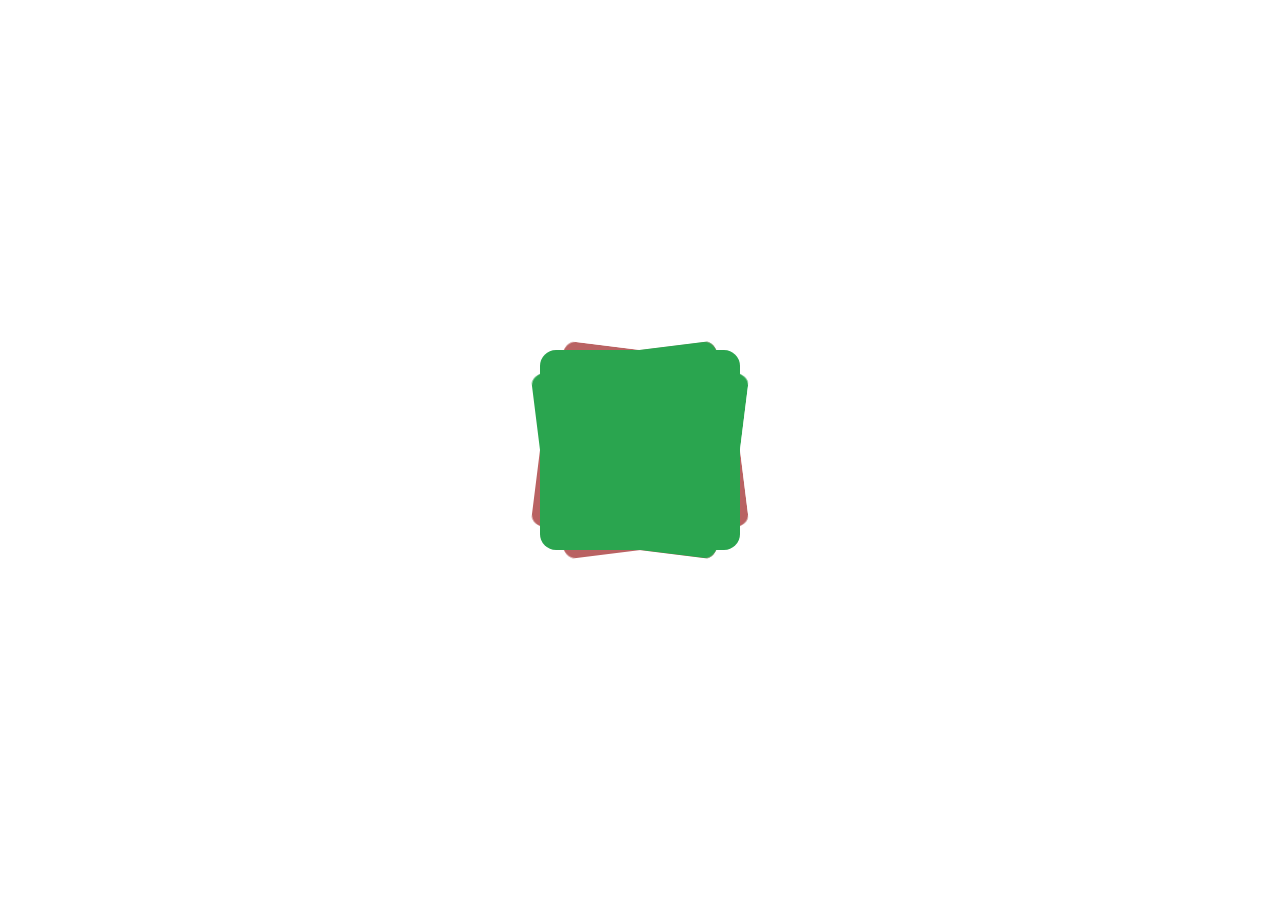
==== raw-web/index.html @ ea350058 "First" ====
<!DOCTYPE html>
<html lang="en">
<head>
    <meta charset="UTF-8">
    <meta name="viewport" content="width=device-width, initial-scale=1.0">
    <link rel="stylesheet" href="./css/reset.css">
    <link rel="stylesheet" href="./css/styles.css">
    <title>Document</title>
</head>
<body>
    <section class="full-page">
        <div id="" class="panel">
            <div class="front"></div>
            <div class="back"></div>
        </div>
        <div id="" class="panel">
            <div class="front"></div>
            <div class="back"></div>
        </div>
        <div id="" class="panel">
            <div class="front"></div>
            <div class="back"></div>
        </div>
        <div id="" class="panel">
            <div class="front"></div>
            <div class="back"></div>
        </div>
        <div id="" class="panel">
            <div class="front"></div>
            <div class="back"></div>
        </div>
        <div id="" class="panel">
            <div class="front"></div>
            <div class="back"></div>
        </div>
        <div id="" class="panel">
            <div class="front"></div>
            <div class="back"></div>
        </div>
        <div id="" class="panel">
            <div class="front"></div>
            <div class="back"></div>
        </div>
    </section>

    <script src="./js/script.js"></script>
</body>
</html>
---- raw-web/css/styles.css ----
.full-page {
    position: relative;

    width: 100vw;
    height: 100vh;
    padding: 1rem;

    perspective: 800px;

    display: flex;
    align-items: center;
    justify-content: center;

    overflow: hidden;
}

.panel {
    will-change: transform;
    position: absolute;
    top: 50%;
    left: 50%;
    width: 200px;
    height: 200px;
    border-radius: 1rem;
    transform-style: preserve-3d;
    transform-origin: 50% 50% 0;
    /* overflow: hidden; */
}

.panel * {
    border-radius: 1rem;
}

.panel .front {
    position: fixed;
    width: 100%;
    height: 100%;
    background-color: rgb(42, 165, 79);
    backface-visibility: hidden;
}

.panel .back {
    position: fixed;
    width: 100%;
    height: 100%;
    background-color: rgb(185, 98, 98);
    backface-visibility: hidden;
    transform: rotateX(180deg);
}
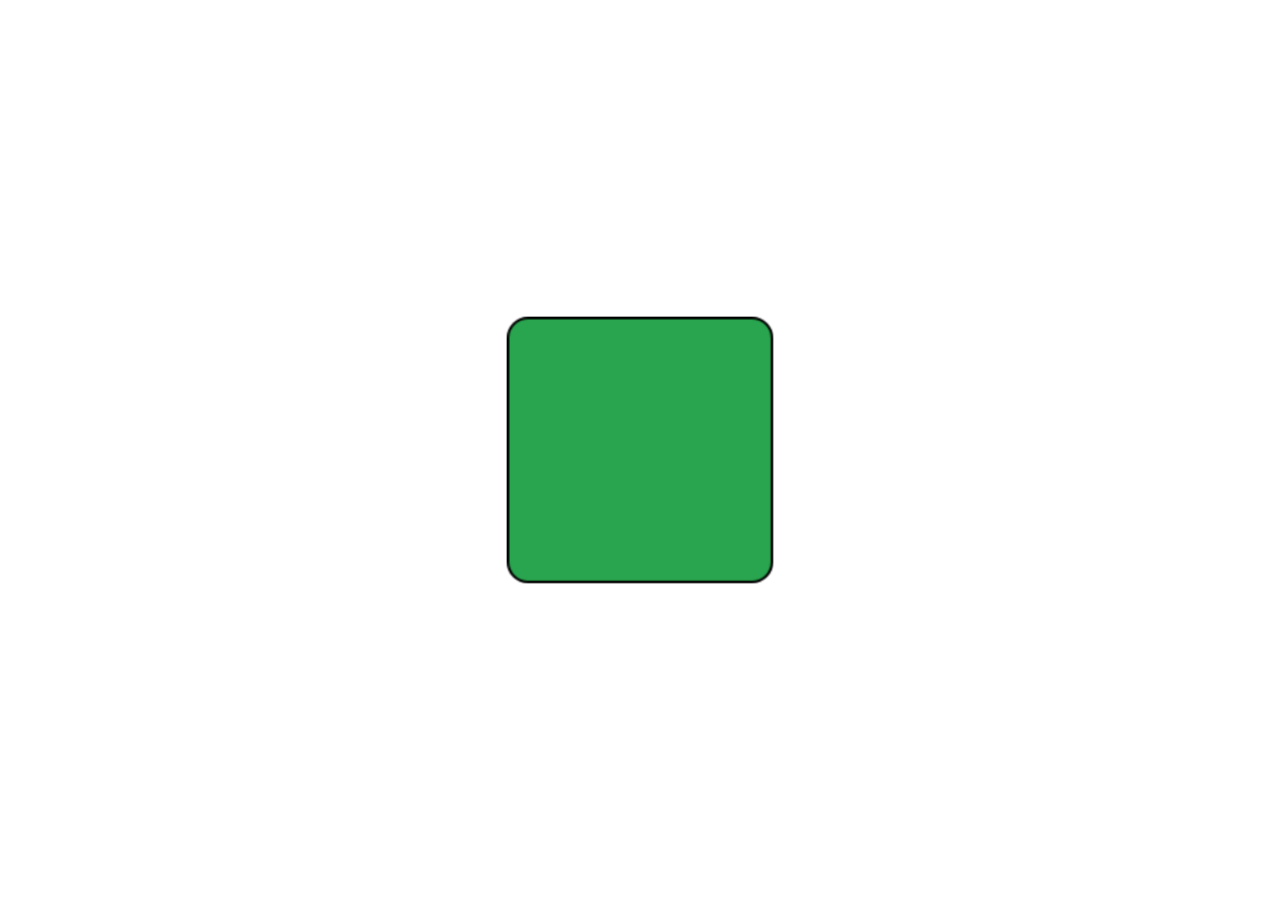
==== commit dd247192: "POC : working" ====
--- a/raw-web/index.html
+++ b/raw-web/index.html
@@ -8,39 +8,15 @@
     <title>Document</title>
 </head>
 <body>
-    <section class="full-page">
+    <section id="panSection" class="full-page">
         <div id="" class="panel">
             <div class="front"></div>
             <div class="back"></div>
         </div>
-        <div id="" class="panel">
+        <!-- <div id="" class="panel">
             <div class="front"></div>
             <div class="back"></div>
-        </div>
-        <div id="" class="panel">
-            <div class="front"></div>
-            <div class="back"></div>
-        </div>
-        <div id="" class="panel">
-            <div class="front"></div>
-            <div class="back"></div>
-        </div>
-        <div id="" class="panel">
-            <div class="front"></div>
-            <div class="back"></div>
-        </div>
-        <div id="" class="panel">
-            <div class="front"></div>
-            <div class="back"></div>
-        </div>
-        <div id="" class="panel">
-            <div class="front"></div>
-            <div class="back"></div>
-        </div>
-        <div id="" class="panel">
-            <div class="front"></div>
-            <div class="back"></div>
-        </div>
+        </div> -->
     </section>
 
     <script src="./js/script.js"></script>
--- a/raw-web/css/styles.css
+++ b/raw-web/css/styles.css
@@ -29,6 +29,7 @@
 
 .panel * {
     border-radius: 1rem;
+    border: 2px solid black;
 }
 
 .panel .front {
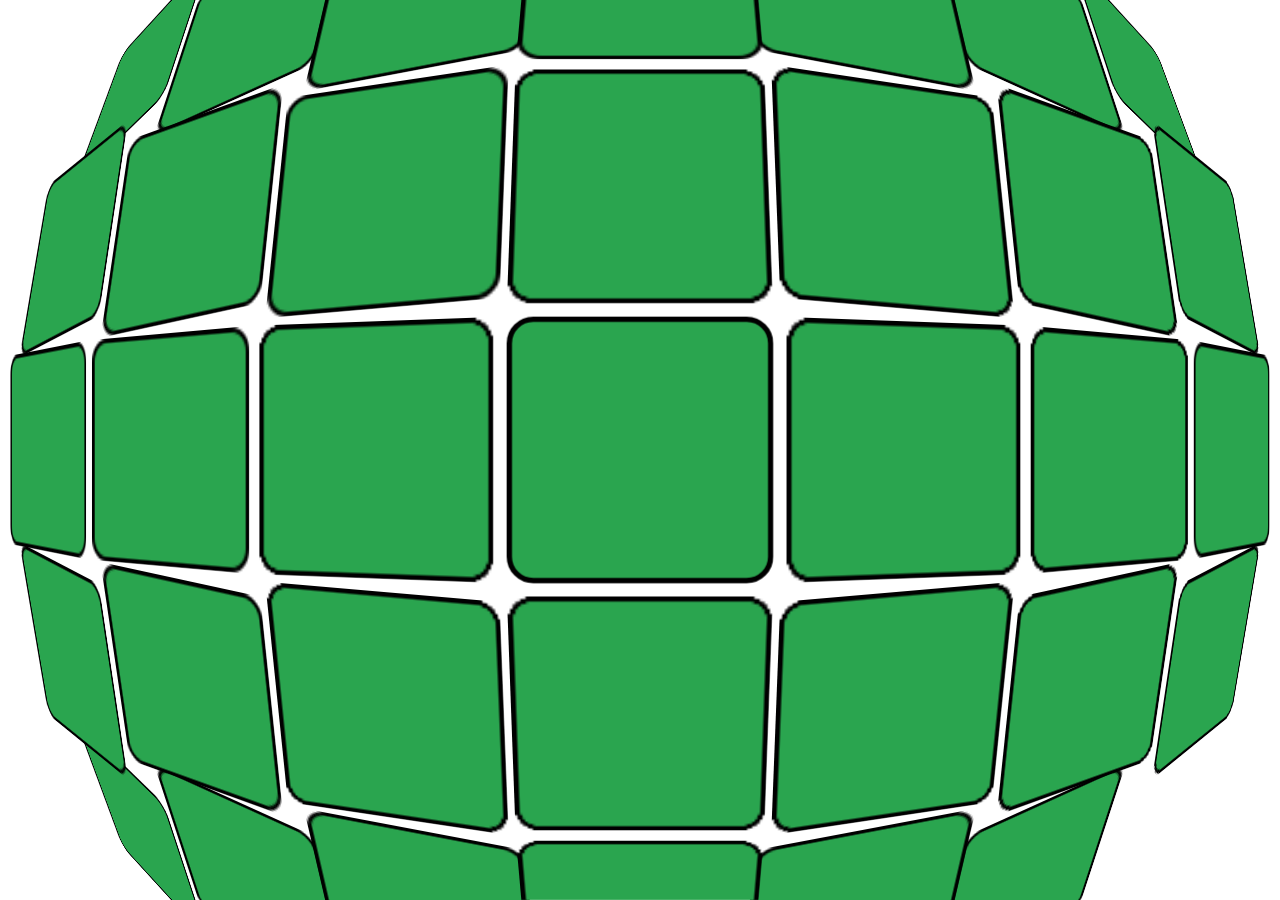
==== commit d5f886c8: "WIP" ====
--- a/raw-web/index.html
+++ b/raw-web/index.html
@@ -13,12 +13,141 @@
             <div class="front"></div>
             <div class="back"></div>
         </div>
-        <!-- <div id="" class="panel">
+        <div id="" class="panel">
             <div class="front"></div>
             <div class="back"></div>
-        </div> -->
+        </div>
+        <div id="" class="panel">
+            <div class="front"></div>
+            <div class="back"></div>
+        </div>
+        <div id="" class="panel">
+            <div class="front"></div>
+            <div class="back"></div>
+        </div>
+        <div id="" class="panel">
+            <div class="front"></div>
+            <div class="back"></div>
+        </div>
+        <div id="" class="panel">
+            <div class="front"></div>
+            <div class="back"></div>
+        </div>
+        <div id="" class="panel">
+            <div class="front"></div>
+            <div class="back"></div>
+        </div>
+        <div id="" class="panel">
+            <div class="front"></div>
+            <div class="back"></div>
+        </div>
+        <div id="" class="panel">
+            <div class="front"></div>
+            <div class="back"></div>
+        </div>
+        <div id="" class="panel">
+            <div class="front"></div>
+            <div class="back"></div>
+        </div>
+        <div id="" class="panel">
+            <div class="front"></div>
+            <div class="back"></div>
+        </div>
+        <div id="" class="panel">
+            <div class="front"></div>
+            <div class="back"></div>
+        </div>
+        <div id="" class="panel">
+            <div class="front"></div>
+            <div class="back"></div>
+        </div>
+        <div id="" class="panel">
+            <div class="front"></div>
+            <div class="back"></div>
+        </div>
+        <div id="" class="panel">
+            <div class="front"></div>
+            <div class="back"></div>
+        </div>
+        <div id="" class="panel">
+            <div class="front"></div>
+            <div class="back"></div>
+        </div>
+        <div id="" class="panel">
+            <div class="front"></div>
+            <div class="back"></div>
+        </div>
+        <div id="" class="panel">
+            <div class="front"></div>
+            <div class="back"></div>
+        </div>
+        <div id="" class="panel">
+            <div class="front"></div>
+            <div class="back"></div>
+        </div>
+        <div id="" class="panel">
+            <div class="front"></div>
+            <div class="back"></div>
+        </div>
+        <div id="" class="panel">
+            <div class="front"></div>
+            <div class="back"></div>
+        </div>
+        <div id="" class="panel">
+            <div class="front"></div>
+            <div class="back"></div>
+        </div>
+        <div id="" class="panel">
+            <div class="front"></div>
+            <div class="back"></div>
+        </div>
+        <div id="" class="panel">
+            <div class="front"></div>
+            <div class="back"></div>
+        </div>
+        <div id="" class="panel">
+            <div class="front"></div>
+            <div class="back"></div>
+        </div>
+        <div id="" class="panel">
+            <div class="front"></div>
+            <div class="back"></div>
+        </div>
+        <div id="" class="panel">
+            <div class="front"></div>
+            <div class="back"></div>
+        </div>
+        <div id="" class="panel">
+            <div class="front"></div>
+            <div class="back"></div>
+        </div>
+        <div id="" class="panel">
+            <div class="front"></div>
+            <div class="back"></div>
+        </div>
+        <div id="" class="panel">
+            <div class="front"></div>
+            <div class="back"></div>
+        </div>
+        <div id="" class="panel">
+            <div class="front"></div>
+            <div class="back"></div>
+        </div>
+        <div id="" class="panel">
+            <div class="front"></div>
+            <div class="back"></div>
+        </div>
+        <div id="" class="panel">
+            <div class="front"></div>
+            <div class="back"></div>
+        </div>
+        <div id="" class="panel">
+            <div class="front"></div>
+            <div class="back"></div>
+        </div>
     </section>
 
+    <script src="./js/functions.js"></script>
     <script src="./js/script.js"></script>
 </body>
 </html>
--- a/raw-web/css/styles.css
+++ b/raw-web/css/styles.css
@@ -19,8 +19,8 @@
     position: absolute;
     top: 50%;
     left: 50%;
-    width: 200px;
-    height: 200px;
+    width: 100px;
+    height: 100px;
     border-radius: 1rem;
     transform-style: preserve-3d;
     transform-origin: 50% 50% 0;
@@ -28,7 +28,7 @@
 }
 
 .panel * {
-    border-radius: 1rem;
+    border-radius: 10%;
     border: 2px solid black;
 }
 
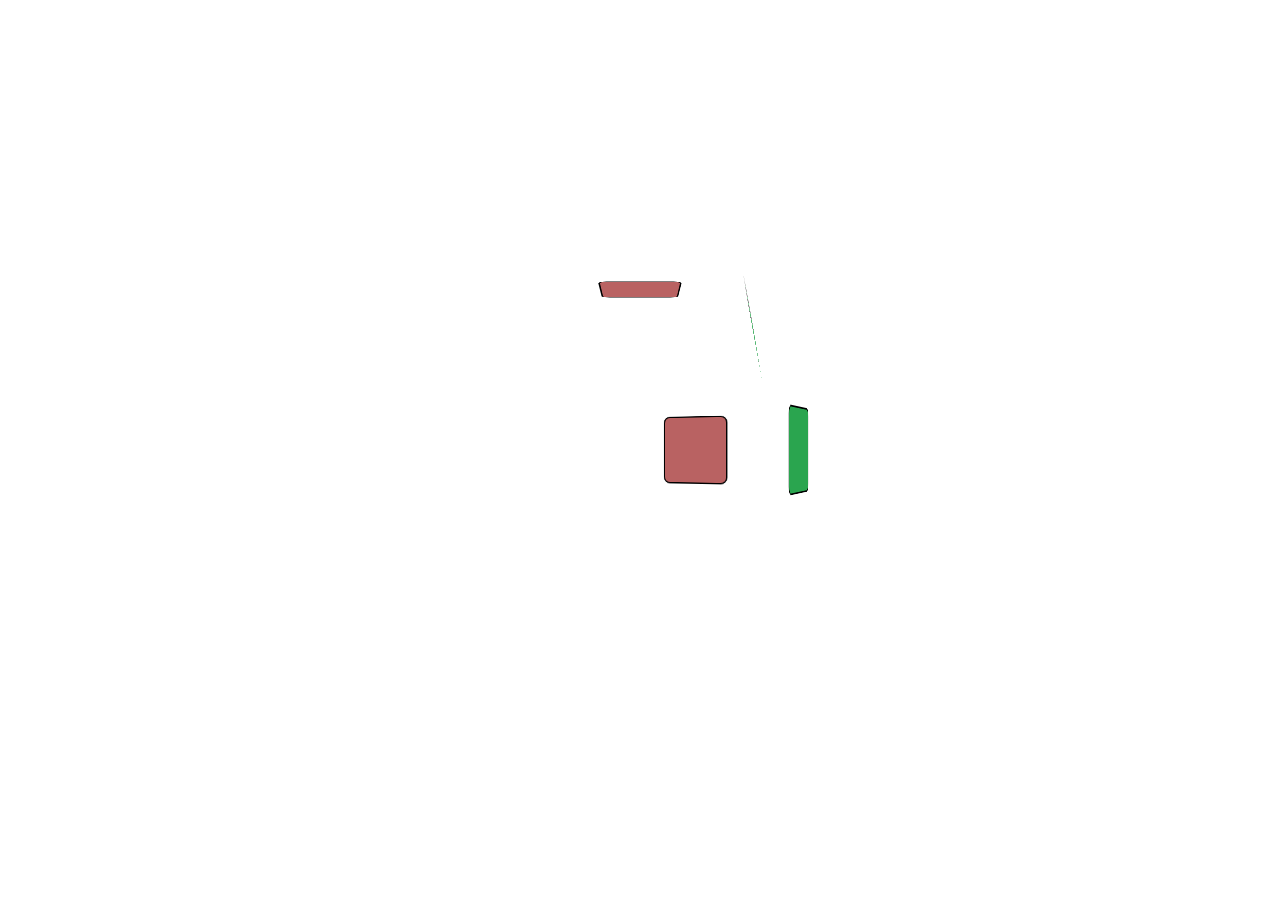
==== commit 93bb46c9: "iteration complete" ====
--- a/raw-web/index.html
+++ b/raw-web/index.html
@@ -25,129 +25,7 @@
             <div class="front"></div>
             <div class="back"></div>
         </div>
-        <div id="" class="panel">
-            <div class="front"></div>
-            <div class="back"></div>
-        </div>
-        <div id="" class="panel">
-            <div class="front"></div>
-            <div class="back"></div>
-        </div>
-        <div id="" class="panel">
-            <div class="front"></div>
-            <div class="back"></div>
-        </div>
-        <div id="" class="panel">
-            <div class="front"></div>
-            <div class="back"></div>
-        </div>
-        <div id="" class="panel">
-            <div class="front"></div>
-            <div class="back"></div>
-        </div>
-        <div id="" class="panel">
-            <div class="front"></div>
-            <div class="back"></div>
-        </div>
-        <div id="" class="panel">
-            <div class="front"></div>
-            <div class="back"></div>
-        </div>
-        <div id="" class="panel">
-            <div class="front"></div>
-            <div class="back"></div>
-        </div>
-        <div id="" class="panel">
-            <div class="front"></div>
-            <div class="back"></div>
-        </div>
-        <div id="" class="panel">
-            <div class="front"></div>
-            <div class="back"></div>
-        </div>
-        <div id="" class="panel">
-            <div class="front"></div>
-            <div class="back"></div>
-        </div>
-        <div id="" class="panel">
-            <div class="front"></div>
-            <div class="back"></div>
-        </div>
-        <div id="" class="panel">
-            <div class="front"></div>
-            <div class="back"></div>
-        </div>
-        <div id="" class="panel">
-            <div class="front"></div>
-            <div class="back"></div>
-        </div>
-        <div id="" class="panel">
-            <div class="front"></div>
-            <div class="back"></div>
-        </div>
-        <div id="" class="panel">
-            <div class="front"></div>
-            <div class="back"></div>
-        </div>
-        <div id="" class="panel">
-            <div class="front"></div>
-            <div class="back"></div>
-        </div>
-        <div id="" class="panel">
-            <div class="front"></div>
-            <div class="back"></div>
-        </div>
-        <div id="" class="panel">
-            <div class="front"></div>
-            <div class="back"></div>
-        </div>
-        <div id="" class="panel">
-            <div class="front"></div>
-            <div class="back"></div>
-        </div>
-        <div id="" class="panel">
-            <div class="front"></div>
-            <div class="back"></div>
-        </div>
-        <div id="" class="panel">
-            <div class="front"></div>
-            <div class="back"></div>
-        </div>
-        <div id="" class="panel">
-            <div class="front"></div>
-            <div class="back"></div>
-        </div>
-        <div id="" class="panel">
-            <div class="front"></div>
-            <div class="back"></div>
-        </div>
-        <div id="" class="panel">
-            <div class="front"></div>
-            <div class="back"></div>
-        </div>
-        <div id="" class="panel">
-            <div class="front"></div>
-            <div class="back"></div>
-        </div>
-        <div id="" class="panel">
-            <div class="front"></div>
-            <div class="back"></div>
-        </div>
-        <div id="" class="panel">
-            <div class="front"></div>
-            <div class="back"></div>
-        </div>
-        <div id="" class="panel">
-            <div class="front"></div>
-            <div class="back"></div>
-        </div>
-        <div id="" class="panel">
-            <div class="front"></div>
-            <div class="back"></div>
-        </div>
     </section>
-
-    <script src="./js/functions.js"></script>
-    <script src="./js/script.js"></script>
+    <script src="./js/script-d.js"></script>
 </body>
 </html>
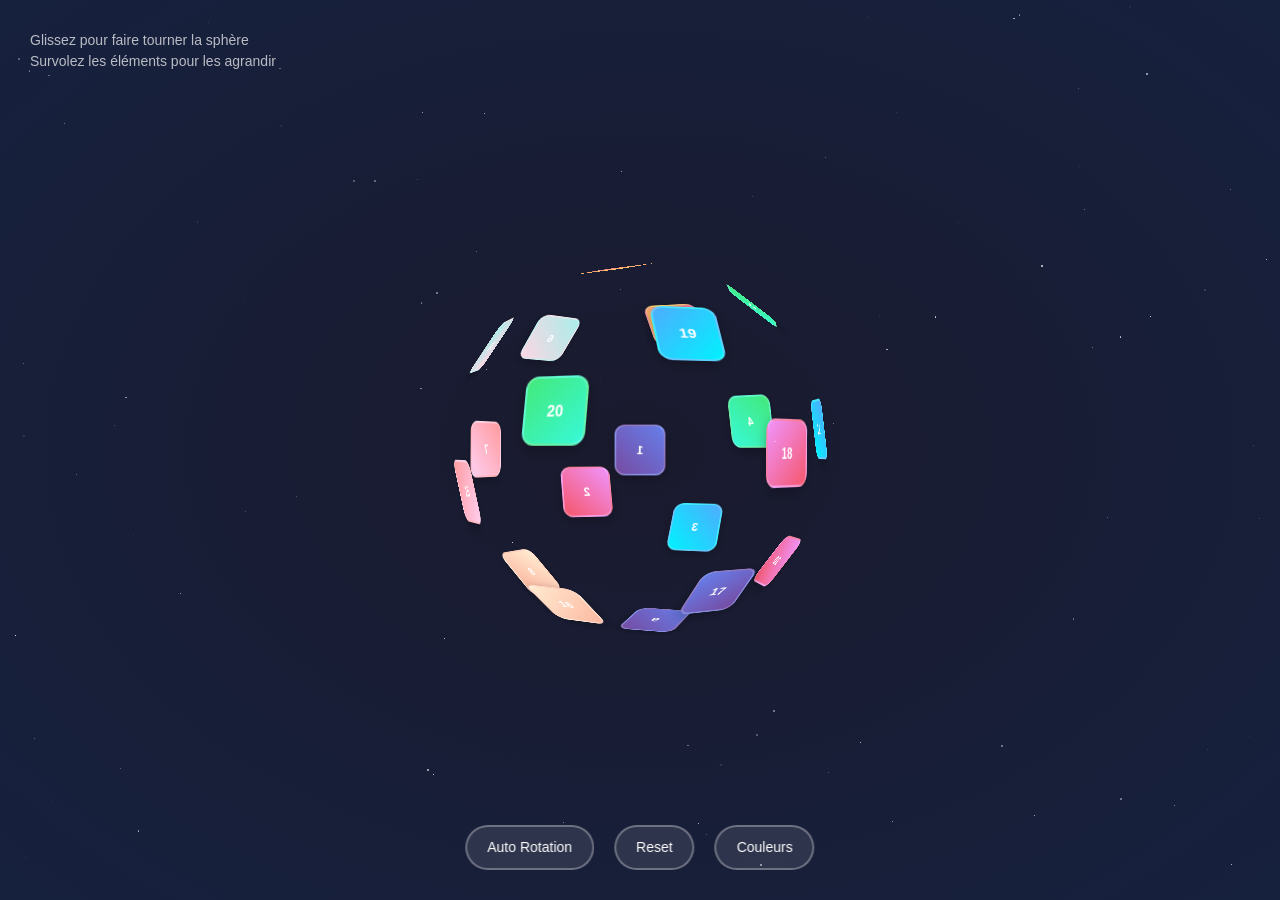
==== commit 67aaeb24: "update" ====
--- a/raw-web/index.html
+++ b/raw-web/index.html
@@ -1,31 +1,29 @@
 <!DOCTYPE html>
-<html lang="en">
+<html lang="fr">
 <head>
     <meta charset="UTF-8">
     <meta name="viewport" content="width=device-width, initial-scale=1.0">
     <link rel="stylesheet" href="./css/reset.css">
     <link rel="stylesheet" href="./css/styles.css">
-    <title>Document</title>
+    <title>Sphère Interactive</title>
 </head>
 <body>
-    <section id="panSection" class="full-page">
-        <div id="" class="panel">
-            <div class="front"></div>
-            <div class="back"></div>
+    <div class="info">
+        Glissez pour faire tourner la sphère<br>
+        Survolez les éléments pour les agrandir
+    </div>
+
+    <div class="sphere-container">
+        <div class="sphere" id="sphere">
+            <!-- Les éléments seront générés par JavaScript -->
         </div>
-        <div id="" class="panel">
-            <div class="front"></div>
-            <div class="back"></div>
-        </div>
-        <div id="" class="panel">
-            <div class="front"></div>
-            <div class="back"></div>
-        </div>
-        <div id="" class="panel">
-            <div class="front"></div>
-            <div class="back"></div>
-        </div>
-    </section>
-    <script src="./js/script-d.js"></script>
+    </div>
+
+    <div class="controls">
+        <button class="control-btn" onclick="autoRotate()">Auto Rotation</button>
+        <button class="control-btn" onclick="resetRotation()">Reset</button>
+        <button class="control-btn" onclick="randomizeColors()">Couleurs</button>
+    </div>
+    <script src="./js/script.js"></script>
 </body>
 </html>
--- a/raw-web/css/styles.css
+++ b/raw-web/css/styles.css
@@ -1,50 +1,90 @@
-.full-page {
-    position: relative;
-
-    width: 100vw;
+body {
+    margin: 0;
+    padding: 0;
+    background: radial-gradient(ellipse at center, #1a1a2e 0%, #16213e 100%);
+    overflow: hidden;
+    font-family: 'Arial', sans-serif;
     height: 100vh;
-    padding: 1rem;
-
-    perspective: 800px;
-
     display: flex;
+    justify-content: center;
     align-items: center;
-    justify-content: center;
-
-    overflow: hidden;
 }
 
-.panel {
-    will-change: transform;
-    position: absolute;
-    top: 50%;
-    left: 50%;
-    width: 100px;
-    height: 100px;
-    border-radius: 1rem;
+.sphere-container {
+    position: relative;
+    width: 400px;
+    height: 400px;
     transform-style: preserve-3d;
-    transform-origin: 50% 50% 0;
-    /* overflow: hidden; */
+    perspective: 1000px;
 }
 
-.panel * {
-    border-radius: 10%;
-    border: 2px solid black;
+.sphere {
+    position: relative;
+    width: 100%;
+    height: 100%;
+    transform-style: preserve-3d;
+    transition: transform 0.1s ease-out;
 }
 
-.panel .front {
-    position: fixed;
-    width: 100%;
-    height: 100%;
-    background-color: rgb(42, 165, 79);
-    backface-visibility: hidden;
+.sphere-element {
+    position: absolute;
+    width: 60px;
+    height: 60px;
+    background: linear-gradient(135deg, #667eea 0%, #764ba2 100%);
+    border-radius: 12px;
+    display: flex;
+    justify-content: center;
+    align-items: center;
+    color: white;
+    font-weight: bold;
+    font-size: 14px;
+    box-shadow: 0 4px 15px rgba(0,0,0,0.3);
+    cursor: pointer;
+    transition: all 0.3s ease;
+    border: 2px solid rgba(255,255,255,0.2);
+    left: 50%;
+    top: 50%;
+    margin-left: -30px;
+    margin-top: -30px;
 }
 
-.panel .back {
-    position: fixed;
-    width: 100%;
-    height: 100%;
-    background-color: rgb(185, 98, 98);
-    backface-visibility: hidden;
-    transform: rotateX(180deg);
+.sphere-element:hover {
+    transform: scale(1.1);
+    box-shadow: 0 8px 25px rgba(102, 126, 234, 0.5);
+    background: linear-gradient(135deg, #764ba2 0%, #667eea 100%);
 }
+
+.controls {
+    position: absolute;
+    bottom: 30px;
+    left: 50%;
+    transform: translateX(-50%);
+    display: flex;
+    gap: 20px;
+    align-items: center;
+}
+
+.control-btn {
+    background: rgba(255,255,255,0.1);
+    border: 2px solid rgba(255,255,255,0.3);
+    color: white;
+    padding: 10px 20px;
+    border-radius: 25px;
+    cursor: pointer;
+    font-size: 14px;
+    transition: all 0.3s ease;
+    backdrop-filter: blur(10px);
+}
+
+.control-btn:hover {
+    background: rgba(255,255,255,0.2);
+    border-color: rgba(255,255,255,0.5);
+}
+
+.info {
+    position: absolute;
+    top: 30px;
+    left: 30px;
+    color: rgba(255,255,255,0.7);
+    font-size: 14px;
+}
